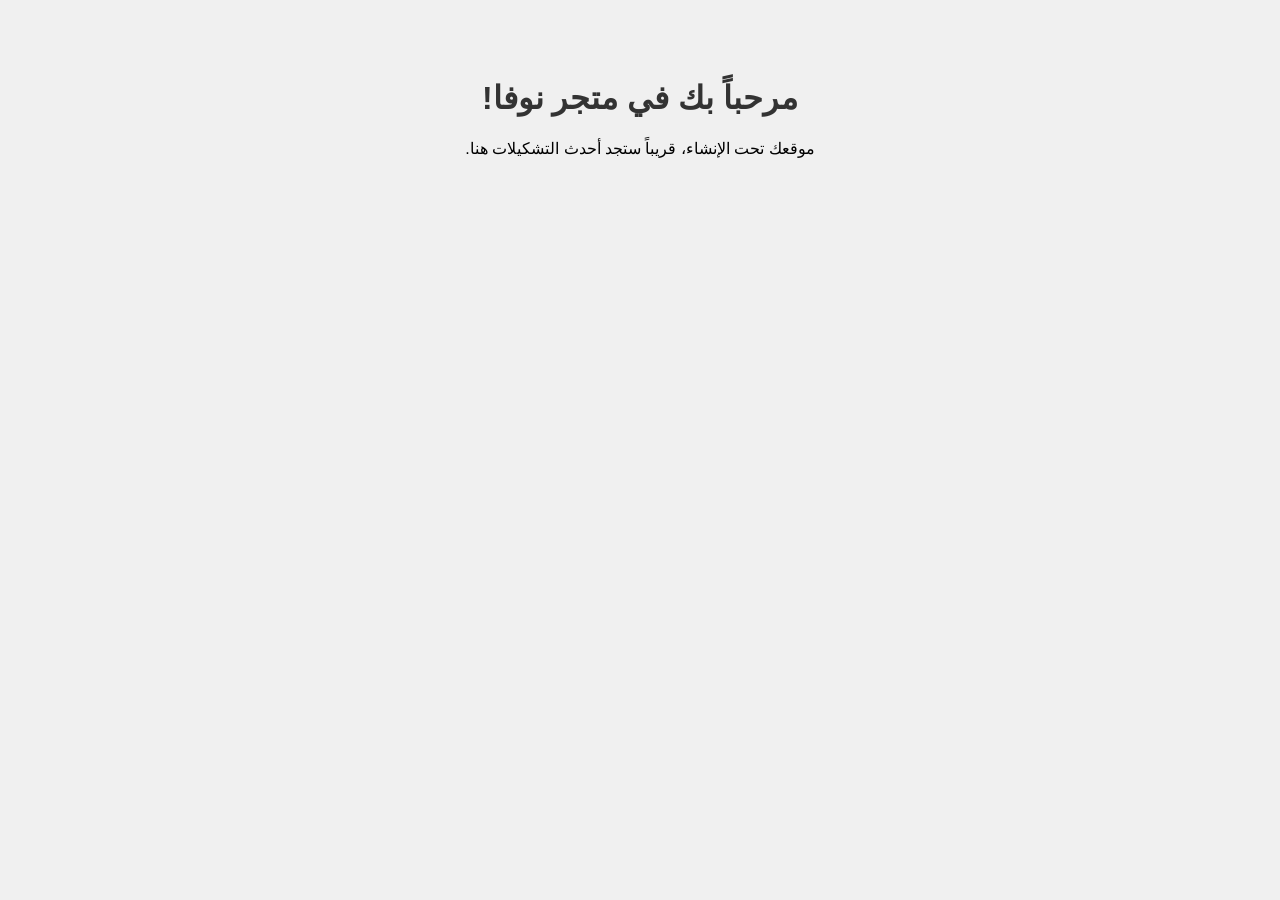
==== index.html @ 82b756bf "Add initial HTML structure for Nova store" ====
<!DOCTYPE html>
<html lang="ar" dir="rtl">
<head>
    <meta charset="UTF-8">
    <meta name="viewport" content="width=device-width, initial-scale=1.0">
    <title>متجر نوفا</title>
    <style>
        body {
            font-family: Arial, sans-serif;
            text-align: center;
            padding: 50px;
            background-color: #f0f0f0;
        }
        h1 {
            color: #333;
        }
    </style>
</head>
<body>
    <h1>مرحباً بك في متجر نوفا!</h1>
    <p>موقعك تحت الإنشاء، قريباً ستجد أحدث التشكيلات هنا.</p>
</body>
</html>
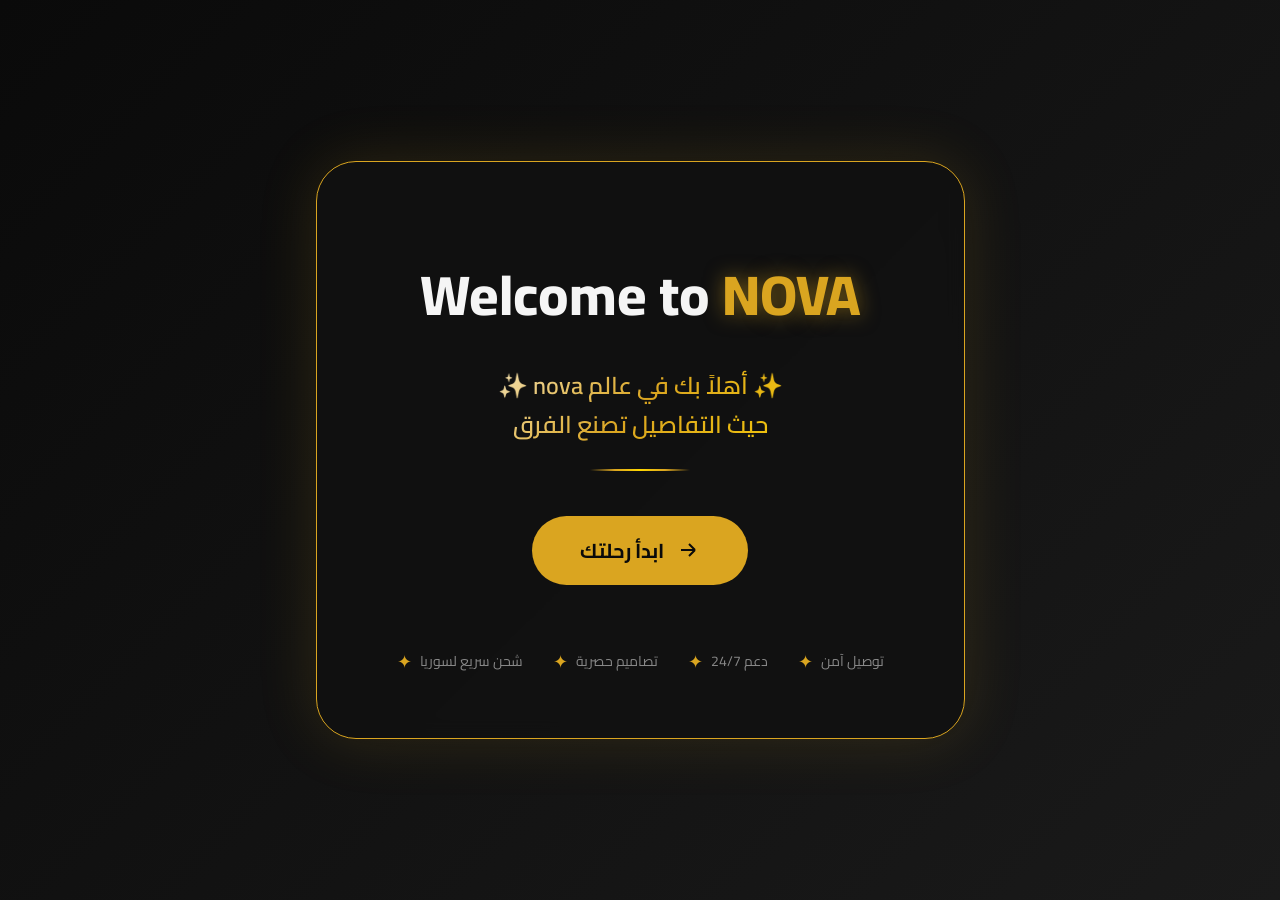
==== commit 92ffdee6: "Add files via upload" ====
--- a/index.html
+++ b/index.html
@@ -1,23 +1,199 @@
-<!DOCTYPE html>
-<html lang="ar" dir="rtl">
-<head>
-    <meta charset="UTF-8">
-    <meta name="viewport" content="width=device-width, initial-scale=1.0">
-    <title>متجر نوفا</title>
-    <style>
-        body {
-            font-family: Arial, sans-serif;
-            text-align: center;
-            padding: 50px;
-            background-color: #f0f0f0;
-        }
-        h1 {
-            color: #333;
-        }
-    </style>
-</head>
-<body>
-    <h1>مرحباً بك في متجر نوفا!</h1>
-    <p>موقعك تحت الإنشاء، قريباً ستجد أحدث التشكيلات هنا.</p>
-</body>
-</html>
+<!DOCTYPE html>
+<html lang="ar">
+<head>
+    <meta charset="UTF-8">
+    <meta name="viewport" content="width=device-width, initial-scale=1.0">
+    <title>Nova | Welcome</title>
+    <link href="https://fonts.googleapis.com/css2?family=Cairo:wght@400;600;700;800&display=swap" rel="stylesheet">
+    <style>
+        * {
+            margin: 0;
+            padding: 0;
+            box-sizing: border-box;
+        }
+        body {
+            font-family: 'Cairo', 'Segoe UI', sans-serif;
+            background: #0A0A0A;
+            color: #F5F5F5;
+        }
+        .welcome-page {
+            min-height: 100vh;
+            background: linear-gradient(135deg, #0A0A0A 0%, #1A1A1A 100%);
+            display: flex;
+            align-items: center;
+            justify-content: center;
+            position: relative;
+            overflow: hidden;
+        }
+        .stars {
+            position: absolute;
+            width: 100%;
+            height: 100%;
+            top: 0;
+            left: 0;
+            pointer-events: none;
+        }
+        .star {
+            position: absolute;
+            background: #DAA520;
+            border-radius: 50%;
+            opacity: 0;
+            animation: twinkle 3s infinite;
+        }
+        @keyframes twinkle {
+            0%, 100% { opacity: 0; transform: scale(0.5);}
+            50% { opacity: 0.8; transform: scale(1);}
+        }
+        .welcome-card {
+            background: rgba(17, 17, 17, 0.95);
+            backdrop-filter: blur(10px);
+            padding: 60px 80px;
+            border-radius: 40px;
+            text-align: center;
+            border: 1px solid #DAA520;
+            box-shadow: 0 0 60px rgba(218, 165, 32, 0.15);
+            z-index: 2;
+            animation: fadeInUp 1s ease-out;
+            max-width: 90%;
+        }
+        @keyframes fadeInUp {
+            from { opacity: 0; transform: translateY(50px);}
+            to { opacity: 1; transform: translateY(0);}
+        }
+        .welcome-title {
+            font-size: 56px;
+            font-weight: 800;
+            margin: 20px 0;
+            font-family: 'Cairo', sans-serif;
+        }
+        .welcome-title .gold {
+            color: #DAA520;
+            text-shadow: 0 0 20px rgba(218, 165, 32, 0.5);
+        }
+        .welcome-subtitle {
+            font-size: 24px;
+            font-weight: 600;
+            margin-bottom: 20px;
+            line-height: 1.6;
+            background: linear-gradient(135deg, #FFFFFF 0%, #DAA520 50%, #FFD700 100%);
+            -webkit-background-clip: text;
+            background-clip: text;
+            color: transparent;
+            animation: subtleGlow 3s infinite;
+        }
+        @keyframes subtleGlow {
+            0%, 100% { opacity: 0.9; text-shadow: 0 0 5px rgba(218,165,32,0.3);}
+            50% { opacity: 1; text-shadow: 0 0 15px rgba(218,165,32,0.6);}
+        }
+        .gold-line-divider {
+            width: 100px;
+            height: 2px;
+            background: linear-gradient(90deg, transparent, #DAA520, #FFD700, #DAA520, transparent);
+            margin: 25px auto;
+            animation: expandLine 1.5s ease-out;
+        }
+        @keyframes expandLine {
+            from { width: 0; opacity: 0; }
+            to { width: 100px; opacity: 1; }
+        }
+        .btn-welcome {
+            display: inline-flex;
+            align-items: center;
+            gap: 12px;
+            background: #DAA520;
+            color: #0A0A0A;
+            text-decoration: none;
+            padding: 16px 48px;
+            border-radius: 50px;
+            font-weight: bold;
+            font-size: 20px;
+            transition: all 0.3s ease;
+            margin: 20px 0;
+            border: none;
+            cursor: pointer;
+        }
+        .btn-welcome:hover {
+            background: #FFD700;
+            transform: scale(1.05);
+            box-shadow: 0 0 30px rgba(218, 165, 32, 0.6);
+        }
+        .features {
+            display: flex;
+            gap: 30px;
+            justify-content: center;
+            margin-top: 40px;
+            flex-wrap: wrap;
+        }
+        .feature {
+            display: flex;
+            align-items: center;
+            gap: 8px;
+            color: #888;
+            font-size: 14px;
+        }
+        .feature span:first-child {
+            color: #DAA520;
+            font-size: 18px;
+        }
+        @media (max-width: 768px) {
+            .welcome-card {
+                padding: 40px 30px;
+            }
+            .welcome-title {
+                font-size: 36px;
+            }
+            .welcome-subtitle {
+                font-size: 18px;
+            }
+            .btn-welcome {
+                padding: 12px 32px;
+                font-size: 16px;
+            }
+        }
+    </style>
+</head>
+<body>
+    <div class="welcome-page">
+        <div class="stars" id="stars"></div>
+        <div class="welcome-card">
+            <h1 class="welcome-title">
+                Welcome to <span class="gold">NOVA</span>
+            </h1>
+            <p class="welcome-subtitle">
+                ✨ nova أهلاً بك في عالم  ✨<br>
+                حيث التفاصيل تصنع الفرق
+            </p>
+            <div class="gold-line-divider"></div>
+            <a href="shop.html" class="btn-welcome">
+                <span>ابدأ رحلتك</span>
+                <svg width="24" height="24" viewBox="0 0 24 24" fill="none" stroke="currentColor" stroke-width="2">
+                    <path d="M5 12H19M19 12L13 6M19 12L13 18"/>
+                </svg>
+            </a>
+            <div class="features">
+                <div class="feature"><span>✦</span><span>شحن سريع لسوريا</span></div>
+                <div class="feature"><span>✦</span><span>تصاميم حصرية</span></div>
+                <div class="feature"><span>✦</span><span>دعم 24/7</span></div>
+                <div class="feature"><span>✦</span><span>توصيل آمن</span></div>
+            </div>
+        </div>
+    </div>
+    <script>
+        function createStars() {
+            const starsContainer = document.getElementById('stars');
+            for (let i = 0; i < 100; i++) {
+                const star = document.createElement('div');
+                star.className = 'star';
+                star.style.left = Math.random() * 100 + '%';
+                star.style.top = Math.random() * 100 + '%';
+                star.style.width = Math.random() * 3 + 1 + 'px';
+                star.style.height = star.style.width;
+                star.style.animationDelay = Math.random() * 3 + 's';
+                star.style.animationDuration = Math.random() * 2 + 2 + 's';
+                starsContainer.appendChild(star);
+            }
+        }
+        createStars();
+    </script>
+</body>
+</html>
